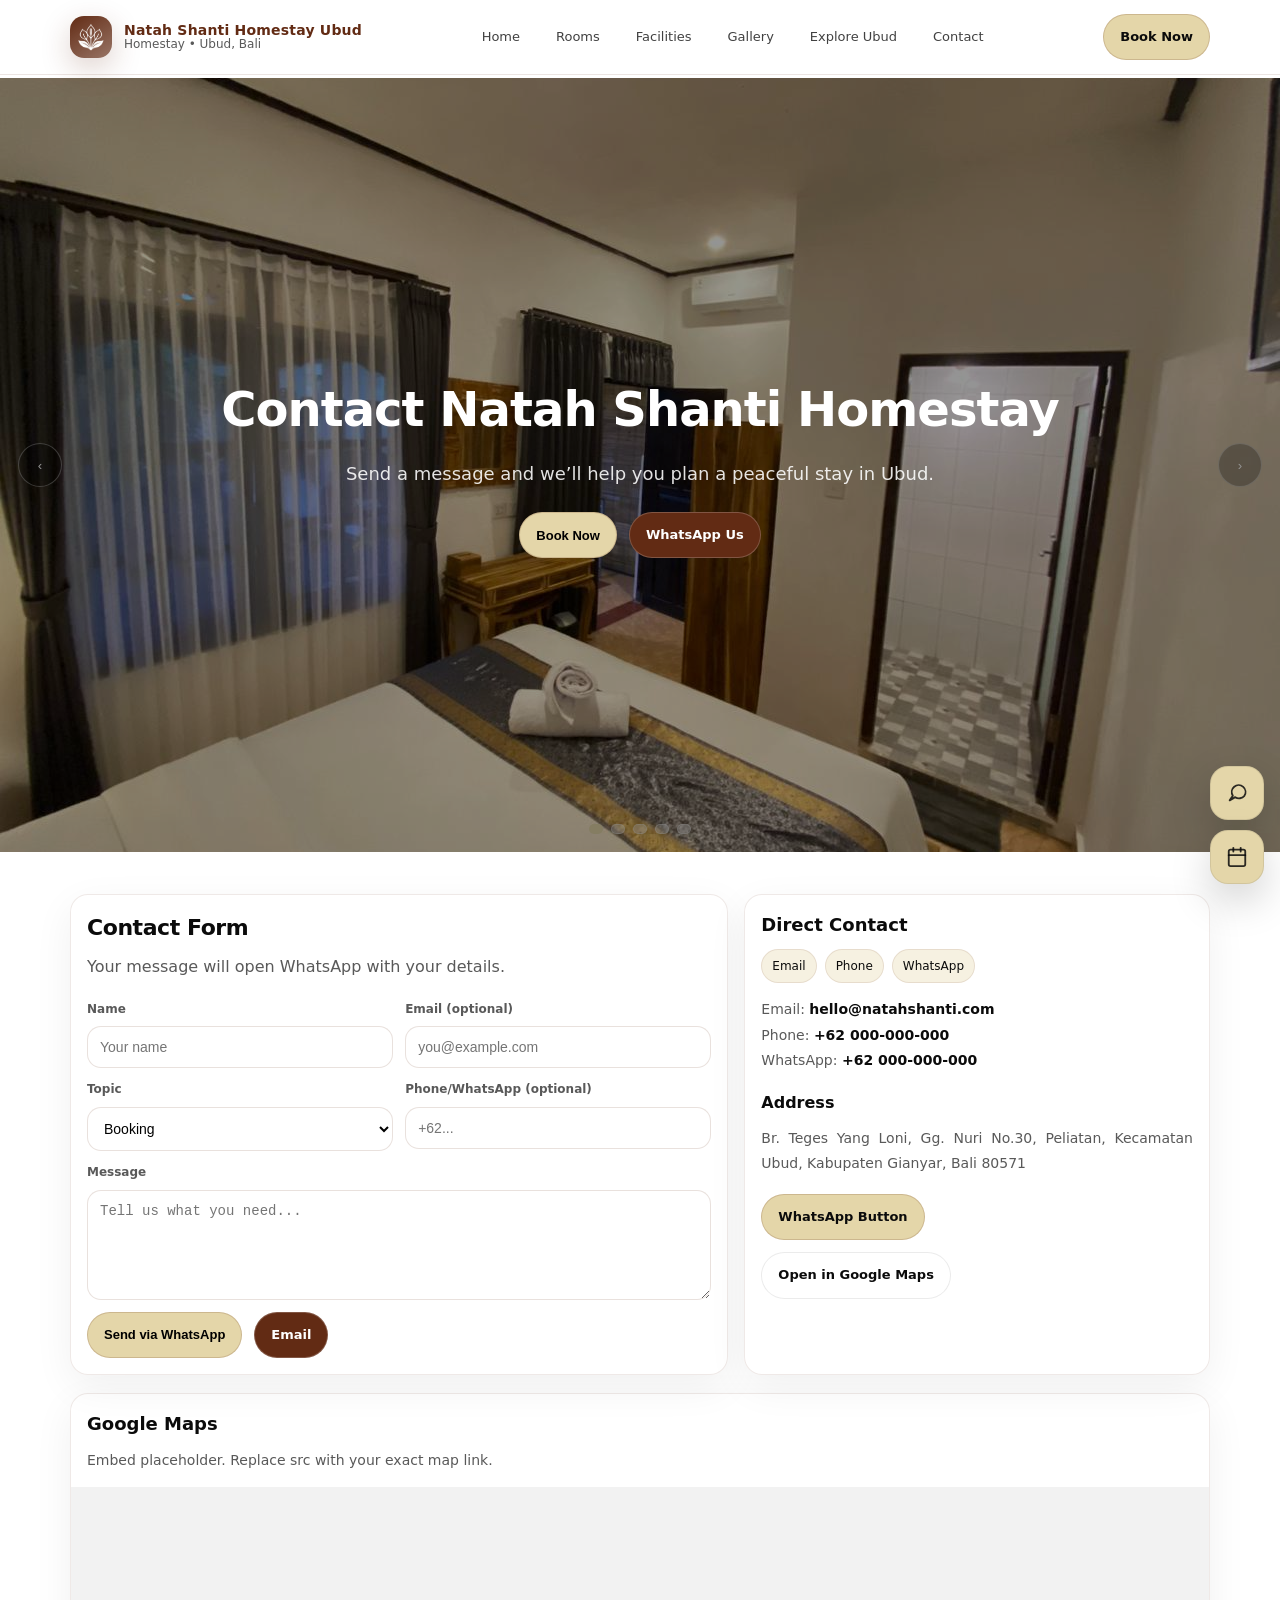
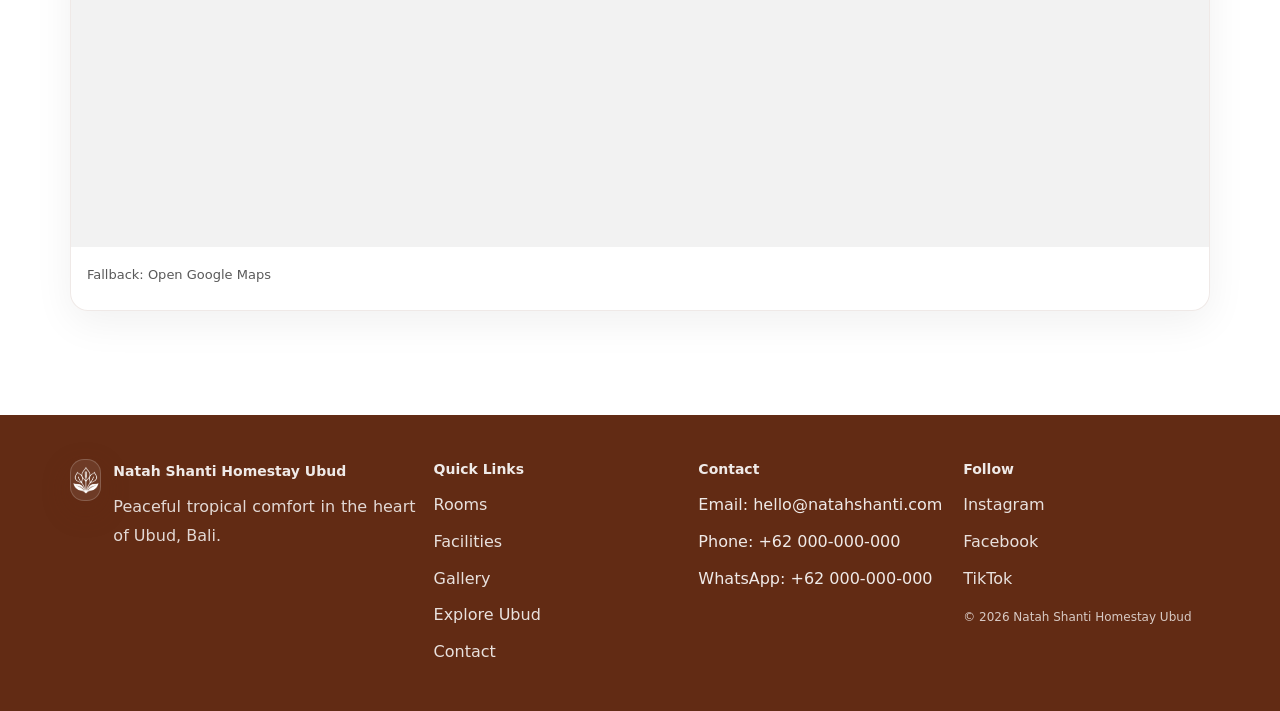
==== contact.html @ b5ecc5eb "Fresh deploy" ====
<!doctype html>
<html lang="en">
  <head>
    <meta charset="utf-8" />
    <meta name="viewport" content="width=device-width, initial-scale=1" />
    <title>Contact | Natah Shanti Homestay Ubud</title>
    <meta name="description" content="Contact Natah Shanti Homestay Ubud. Send us a message on WhatsApp, email, or call. Find us in Ubud, Bali." />
    <meta property="og:title" content="Contact | Natah Shanti Homestay Ubud" />
    <meta property="og:description" content="Contact Natah Shanti Homestay Ubud." />
    <link rel="stylesheet" href="css/styles.css" />
  </head>
  <body data-whatsapp-phone="">
    <script>
      document.documentElement.setAttribute("data-whatsapp-phone", "");
    </script>

    <header class="site-header">
      <div class="container">
        <div class="navbar">
          <a class="brand" href="index.html" aria-label="Natah Shanti Homestay Ubud">
            <span class="brand-mark" aria-hidden="true">
              <img src="assets/images/logo.png" alt="Logo" width="28" height="28" />
            </span>
            <span class="brand-title">
              <strong>Natah Shanti Homestay Ubud</strong>
              <span>Homestay • Ubud, Bali</span>
            </span>
          </a>

          <nav class="nav-links" aria-label="Primary navigation">
            <a href="index.html" data-nav-link>Home</a>
            <a href="rooms.html" data-nav-link>Rooms</a>
            <a href="facilities.html" data-nav-link>Facilities</a>
            <a href="gallery.html" data-nav-link>Gallery</a>
            <a href="explore-ubud.html" data-nav-link>Explore Ubud</a>
            <a href="contact.html" data-nav-link>Contact</a>
          </nav>

          <div class="nav-cta">
            <a class="btn btn-primary" href="#" data-nav-link data-book-now>Book Now</a>
            <button class="hamburger" data-hamburger aria-label="Open menu"><span></span><span></span><span></span></button>
          </div>
        </div>
      </div>

      <div class="mobile-drawer" data-drawer aria-hidden="true">
        <div class="container">
          <div class="drawer-inner">
            <a href="rooms.html" data-nav-link>Rooms</a>
            <a href="facilities.html" data-nav-link>Facilities</a>
            <a href="gallery.html" data-nav-link>Gallery</a>
            <a href="explore-ubud.html" data-nav-link>Explore Ubud</a>
            <a href="contact.html" data-nav-link>Contact</a>
          </div>
        </div>
      </div>
    </header>

    <main>
      <section class="hero" aria-label="Contact hero">
        <div class="hero-media hero-carousel" data-hero-carousel data-autoplay="4000">
          <div class="hero-slide is-active">
            <div class="hero-slide-bg"><img loading="lazy" alt="Ubud welcome" src="assets/images/contact/hero-1.jpg" onerror="this.style.display = 'none'" /></div>
          </div>
          <div class="hero-slide">
            <div class="hero-slide-bg"><img loading="lazy" alt="Tropical garden" src="assets/images/contact/hero-2.jpg" onerror="this.style.display = 'none'" /></div>
          </div>
          <div class="hero-slide">
            <div class="hero-slide-bg"><img loading="lazy" alt="Balinese decor" src="assets/images/contact/hero-3.jpg" onerror="this.style.display = 'none'" /></div>
          </div>
          <div class="hero-slide">
            <div class="hero-slide-bg"><img loading="lazy" alt="Ubud nature" src="assets/images/contact/hero-4.jpg" onerror="this.style.display = 'none'" /></div>
          </div>
          <div class="hero-slide">
            <div class="hero-slide-bg"><img loading="lazy" alt="Homestay exterior" src="assets/images/contact/hero-5.jpg" onerror="this.style.display = 'none'" /></div>
          </div>

          <div class="carousel-nav">
            <button class="carousel-arrow prev" type="button" aria-label="Previous slide" data-prev>‹</button>
            <button class="carousel-arrow next" type="button" aria-label="Next slide" data-next>›</button>
            <div class="carousel-dots" data-dots></div>
          </div>
        </div>

        <div class="hero-overlay"></div>
        <div class="container hero-content">
          <h1 style="text-align: center">Contact Natah Shanti Homestay</h1>
          <p style="text-align: center">Send a message and we’ll help you plan a peaceful stay in Ubud.</p>
          <div class="hero-actions">
            <button class="btn btn-primary" type="button" data-book-now>Book Now</button>
            <a class="btn btn-forest" href="#" data-whatsapp-btn data-wa-message="Hi! I want to book a stay at Natah Shanti Homestay Ubud.">WhatsApp Us</a>
          </div>
        </div>
      </section>

      <section class="section" style="padding-top: 42px">
        <div class="container">
          <div class="cards-grid" style="grid-template-columns: repeat(12, 1fr)">
            <div class="card" style="grid-column: span 7">
              <div class="card-body">
                <h2 style="margin: 0 0 8px; font-size: 22px; letter-spacing: -0.02em">Contact Form</h2>
                <p style="margin: 0 0 18px; color: var(--muted)">Your message will open WhatsApp with your details.</p>

                <form class="form" data-contact-form>
                  <div class="field"><label for="c-name">Name</label><input id="c-name" name="name" type="text" placeholder="Your name" required /></div>
                  <div class="field"><label for="c-email">Email (optional)</label><input id="c-email" name="email" type="email" placeholder="you@example.com" /></div>
                  <div class="field">
                    <label for="c-topic">Topic</label>
                    <select id="c-topic" name="topic" required>
                      <option value="Booking" selected>Booking</option>
                      <option value="Facilities">Facilities</option>
                      <option value="Airport Transfer">Airport Transfer</option>
                      <option value="Tour Arrangement">Tour Arrangement</option>
                    </select>
                  </div>
                  <div class="field"><label for="c-phone">Phone/WhatsApp (optional)</label><input id="c-phone" name="phone" type="tel" placeholder="+62..." /></div>
                  <div class="field" style="grid-column: 1/-1">
                    <label for="c-msg">Message</label>
                    <textarea id="c-msg" name="message" placeholder="Tell us what you need..." required></textarea>
                  </div>
                  <div class="form-actions">
                    <button class="btn btn-primary" type="submit">Send via WhatsApp</button>
                    <a class="btn btn-forest" href="mailto:hello@natahshanti.com">Email</a>
                  </div>
                </form>
              </div>
            </div>

            <div class="card" style="grid-column: span 5">
              <div class="card-body">
                <h2 style="margin: 0 0 10px; font-size: 18px">Direct Contact</h2>
                <div class="meta-row" style="margin-bottom: 14px">
                  <span class="pill">Email</span>
                  <span class="pill">Phone</span>
                  <span class="pill">WhatsApp</span>
                </div>
                <p style="margin: 0; color: var(--muted); font-size: 14px">
                  Email: <strong style="color: var(--text)">hello@natahshanti.com</strong><br />
                  Phone: <strong style="color: var(--text)">+62 000-000-000</strong><br />
                  WhatsApp: <strong style="color: var(--text)">+62 000-000-000</strong>
                </p>

                <div style="height: 18px"></div>
                <h3 style="margin: 0 0 10px; font-size: 16px">Address</h3>
                <p style="margin: 0; color: var(--muted); font-size: 14px">
                  Br. Teges Yang Loni, Gg. Nuri No.30, Peliatan, Kecamatan Ubud, Kabupaten Gianyar, Bali 80571
                  <br />
                </p>

                <div style="height: 18px"></div>
                <a class="btn btn-primary" href="#" data-whatsapp-btn data-wa-message="Hi! I want to contact Natah Shanti Homestay Ubud. Please help me.">WhatsApp Button</a>
                <div style="height: 12px"></div>
                <a class="btn" href="https://www.google.com/maps" target="_blank" rel="noopener">Open in Google Maps</a>
              </div>
            </div>
          </div>

          <div style="height: 18px"></div>

          <div class="card" style="overflow: hidden">
            <div class="card-body" style="padding: 16px 16px 0">
              <h2 style="margin: 0 0 10px; font-size: 18px">Google Maps</h2>
              <p style="margin: 0 0 14px; color: var(--muted); font-size: 14px">Embed placeholder. Replace src with your exact map link.</p>
            </div>
            <div style="width: 100%; height: 360px; background: #f2f2f2">
              <iframe
                src="https://www.google.com/maps/embed?pb=!1m18!1m12!1m3!1d3945.7822944850923!2d115.26841181083596!3d-8.520505986267747!2m3!1f0!2f0!3f0!3m2!1i1024!2i768!4f13.1!3m3!1m2!1s0x2dd23dfd43befe5d%3A0xb1c67976af18bc94!2sNatah%20Shanti%20Homestay!5e0!3m2!1sen!2sid!4v1781097021656!5m2!1sen!2sid"
                width="100%"
                height="100%"
                style="border: 0"
                allowfullscreen=""
                loading="lazy"
                referrerpolicy="no-referrer-when-downgrade"
              ></iframe>
            </div>
            <div class="card-body">
              <p style="margin: 0 0 8px; color: var(--muted); font-size: 13px">Fallback: <a href="https://www.google.com/maps" target="_blank" rel="noopener">Open Google Maps</a></p>
            </div>
          </div>
        </div>
      </section>
    </main>

    <div class="sticky-book" aria-label="Quick booking actions">
      <a class="fab" data-whatsapp-btn data-wa-message="Hi! I want to book a stay at Natah Shanti Homestay Ubud." aria-label="WhatsApp booking">
        <svg width="22" height="22" viewBox="0 0 24 24" fill="none" stroke="rgba(11,11,11,.85)" stroke-width="2" stroke-linecap="round" stroke-linejoin="round">
          <path d="M20.05 15.05a7.5 7.5 0 0 1-9.95 1.5L4 20l3.45-5.1a7.5 7.5 0 1 1 12.6.15Z"></path>
        </svg>
      </a>
      <div class="fab-label" style="display: none">Book Now</div>
      <button class="fab" type="button" aria-label="Book Now" onclick="document.querySelector('[data-book-now]')?.click()">
        <svg width="22" height="22" viewBox="0 0 24 24" fill="none" stroke="rgba(11,11,11,.85)" stroke-width="2" stroke-linecap="round" stroke-linejoin="round">
          <rect x="3" y="4" width="18" height="18" rx="2" ry="2"></rect>
          <line x1="16" y1="2" x2="16" y2="6"></line>
          <line x1="8" y1="2" x2="8" y2="6"></line>
          <line x1="3" y1="10" x2="21" y2="10"></line>
        </svg>
      </button>
    </div>

    <!-- Booking Modal -->
    <div class="modal" data-book-modal>
      <div class="modal-card" role="dialog" aria-modal="true" aria-label="Booking form">
        <div class="modal-head">
          <strong>Book Your Stay</strong>
          <button class="modal-close" type="button" data-book-close aria-label="Close booking form">✕</button>
        </div>
        <div class="modal-body">
          <p style="margin-top: 0; color: var(--muted); font-size: 14px">Reservation request form. Submitting will open WhatsApp with your details.</p>
          <div style="font-weight: 900; color: var(--brand-forest); margin-bottom: 10px">Room: <span data-book-room>—</span></div>
          <form class="form" data-book-form>
            <div class="field"><label for="name">Name</label><input id="name" name="name" type="text" placeholder="Your name" required /></div>
            <div class="field">
              <label for="guests">Guests</label
              ><select id="guests" name="guests" required>
                <option value="1">1 guest</option>
                <option value="2" selected>2 guests</option>
                <option value="3">3 guests</option>
                <option value="4">4 guests</option>
              </select>
            </div>
            <div class="field"><label for="checkin">Check-in</label><input id="checkin" name="checkin" type="date" required /></div>
            <div class="field"><label for="checkout">Check-out</label><input id="checkout" name="checkout" type="date" required /></div>
            <div class="field" style="grid-column: 1/-1"><label for="note">Note (optional)</label><textarea id="note" name="note" placeholder="Any preferences or questions?"></textarea></div>
            <div class="form-actions"><button class="btn btn-primary" type="submit">Send via WhatsApp</button><a class="btn btn-forest" href="contact.html">Contact details</a></div>
          </form>
        </div>
      </div>
    </div>

    <footer class="site-footer">
      <div class="container">
        <div class="footer-grid">
          <div>
            <div class="footer-brand">
              <span class="brand-mark" aria-hidden="true" style="background: rgba(255, 255, 255, 0.08); border: 1px solid rgba(255, 255, 255, 0.18)">
                <img src="assets/images/logo.png" alt="Logo" width="28" height="28" />
              </span>
              <div>
                <h3 style="margin-top: 2px">Natah Shanti Homestay Ubud</h3>
                <p>Peaceful tropical comfort in the heart of Ubud, Bali.</p>
              </div>
            </div>
          </div>
          <div>
            <h3>Quick Links</h3>
            <p style="margin: 0; display: flex; flex-direction: column; gap: 8px">
              <a href="rooms.html">Rooms</a><a href="facilities.html">Facilities</a><a href="gallery.html">Gallery</a><a href="explore-ubud.html">Explore Ubud</a><a href="contact.html">Contact</a>
            </p>
          </div>
          <div>
            <h3>Contact</h3>
            <p style="margin: 0; display: flex; flex-direction: column; gap: 8px"><span>Email: hello@natahshanti.com</span><span>Phone: +62 000-000-000</span><span>WhatsApp: +62 000-000-000</span></p>
          </div>
          <div>
            <h3>Follow</h3>
            <p style="margin: 0; display: flex; flex-direction: column; gap: 8px"><a href="#">Instagram</a><a href="#">Facebook</a><a href="#">TikTok</a></p>
            <p style="margin-top: 14px; color: rgba(255, 255, 255, 0.75); font-size: 12px">© <span id="year"></span> Natah Shanti Homestay Ubud</p>
          </div>
        </div>
      </div>
    </footer>

    <script>
      document.getElementById("year").textContent = new Date().getFullYear();
      // Contact form -> WhatsApp
      (function () {
        const form = document.querySelector("[data-contact-form]");
        if (!form) return;
        form.addEventListener("submit", (e) => {
          e.preventDefault();
          const fd = new FormData(form);
          const name = fd.get("name") || "";
          const email = fd.get("email") || "";
          const topic = fd.get("topic") || "";
          const phone = fd.get("phone") || "";
          const message = fd.get("message") || "";

          const phoneAttr = document.documentElement.getAttribute("data-whatsapp-phone") || "";
          if (!phoneAttr) {
            alert("Set your WhatsApp phone number in each page HTML: data-whatsapp-phone");
            return;
          }

          const text =
            `Hello Natah Shanti Homestay Ubud!%0A%0A` +
            `Name: ${encodeURIComponent(name)}%0A` +
            `Email: ${encodeURIComponent(email)}%0A` +
            `Topic: ${encodeURIComponent(topic)}%0A` +
            `Phone: ${encodeURIComponent(phone)}%0A%0A` +
            `Message: ${encodeURIComponent(message)}%0A`;
          const url = `https://wa.me/${phoneAttr}?text=${text}`;
          window.open(url, "_blank");
        });
      })();
    </script>

    <script src="js/main.js" defer></script>
  </body>
</html>
---- css/styles.css ----
/* Natah Shanti Homestay Ubud - Tropical Balinese Theme */

:root {
  --brand-forest: #622b14;
  --brand-sand: #e4d6a9;
  --bg: #ffffff;
  --text: #0b0b0b;
  --muted: rgba(11, 11, 11, 0.68);
  --card: rgba(255, 255, 255, 0.86);
  --shadow: 0 18px 60px rgba(0, 0, 0, 0.1);
  --radius: 18px;
  --radius-sm: 12px;
  --max: 1180px;
  --focus: 0 0 0 4px rgba(228, 214, 169, 0.45);
}

* {
  box-sizing: border-box;
}
html,
body {
  height: 100%;
}
body {
  margin: 0;
  font-family:
    ui-sans-serif,
    system-ui,
    -apple-system,
    Segoe UI,
    Roboto,
    Helvetica,
    Arial,
    "Apple Color Emoji",
    "Segoe UI Emoji";
  color: var(--text);
  background: var(--bg);
  line-height: 1.55;
}

a {
  color: inherit;
  text-decoration: none;
}
img {
  max-width: 100%;
  display: block;
}

.container {
  width: 100%;
  max-width: var(--max);
  margin: 0 auto;
  padding: 0 20px;
}

p {
  text-align: justify;
  line-height: 1.8;
}

/* Top nav */
.site-header {
  position: fixed;
  inset: 0 0 auto 0;
  z-index: 50;
  background: rgba(255, 255, 255, 0.75);
  backdrop-filter: blur(10px);
  border-bottom: 1px solid rgba(98, 43, 20, 0.12);
}
.navbar {
  display: flex;
  align-items: center;
  justify-content: space-between;
  gap: 16px;
  padding: 14px 0;
}
.brand {
  display: flex;
  align-items: center;
  gap: 12px;
}
.brand-mark {
  width: 42px;
  height: 42px;
  border-radius: 14px;
  background: linear-gradient(145deg, rgba(98, 43, 20, 1), rgba(98, 43, 20, 0.65));
  display: grid;
  place-items: center;
  box-shadow: 0 10px 30px rgba(98, 43, 20, 0.22);
}
.brand-mark svg {
  fill: #fff;
}
.brand-title {
  display: flex;
  flex-direction: column;
  line-height: 1.1;
}
.brand-title strong {
  color: var(--brand-forest);
  font-size: 14px;
  letter-spacing: 0.2px;
}
.brand-title span {
  font-size: 12px;
  color: var(--muted);
}

.nav-links {
  display: flex;
  gap: 16px;
  align-items: center;
}
.nav-links a {
  font-size: 13px;
  color: rgba(11, 11, 11, 0.78);
  padding: 10px 10px;
  border-radius: 999px;
  transition:
    background 0.2s ease,
    color 0.2s ease;
}
.nav-links a:hover {
  background: rgba(228, 214, 169, 0.35);
  color: var(--brand-forest);
}

.nav-cta {
  display: flex;
  align-items: center;
  gap: 10px;
}
.btn {
  display: inline-flex;
  align-items: center;
  justify-content: center;
  gap: 10px;
  padding: 12px 16px;
  border-radius: 999px;
  font-weight: 700;
  font-size: 13px;
  border: 1px solid rgba(0, 0, 0, 0.08);
  background: rgba(255, 255, 255, 0.8);
  transition:
    transform 0.12s ease,
    box-shadow 0.2s ease,
    background 0.2s ease;
}
.btn:focus {
  outline: none;
  box-shadow: var(--focus);
}
.btn:hover {
  transform: translateY(-1px);
  box-shadow: 0 16px 40px rgba(0, 0, 0, 0.1);
}
.btn-primary {
  background: var(--brand-sand);
  border-color: rgba(98, 43, 20, 0.18);
}
.btn-primary:hover {
  background: #e8ddb8;
}
.btn-forest {
  background: var(--brand-forest);
  color: #fff;
  border-color: rgba(255, 255, 255, 0.2);
}
.btn-forest:hover {
  background: #4f2310;
}

.hamburger {
  display: none;
  background: transparent;
  border: none;
  padding: 10px;
}
.hamburger span {
  display: block;
  width: 22px;
  height: 2px;
  background: rgba(11, 11, 11, 0.75);
  margin: 5px 0;
  border-radius: 999px;
}

/* Mobile menu */
.mobile-drawer {
  display: none;
  padding: 0 20px 16px;
}
.mobile-drawer .drawer-inner {
  border: 1px solid rgba(98, 43, 20, 0.12);
  background: rgba(255, 255, 255, 0.9);
  border-radius: var(--radius);
  padding: 12px;
}
.mobile-drawer a {
  display: block;
  padding: 12px 10px;
  border-radius: 12px;
  color: rgba(11, 11, 11, 0.78);
}
.mobile-drawer a:hover {
  background: rgba(228, 214, 169, 0.35);
}

/* Layout spacing */
main {
  padding-top: 78px;
}

/* Hero */
.hero {
  min-height: 86vh;
  position: relative;
  display: grid;
  align-items: center;
  overflow: hidden;
}

.hero-video {
  position: absolute;
  top: 50%;
  left: 50%;
  width: 177.78vh;
  height: 56.25vw;
  min-width: 100%;
  min-height: 100%;
  transform: translate(-50%, -50%);
  border: 0;
  pointer-events: none;
}
.hero-media {
  position: absolute;
  inset: 0;
  z-index: 0;
  background: #111;
}
.hero-media img,
.hero-media .hero-slide-bg {
  width: 100%;
  height: 100%;
  object-fit: cover;
}
.hero-overlay {
  position: absolute;
  inset: 0;
  background: rgba(0, 0, 0, 0.42);
  z-index: 1;
}
.hero-content {
  position: relative;
  z-index: 2;
  text-align: center;
  padding: 40px 0;
}
.hero-content h1 {
  color: #fff;
  font-size: clamp(26px, 4.1vw, 48px);
  margin: 0 0 12px;
  letter-spacing: -0.02em;
}
.hero-content p {
  color: rgba(255, 255, 255, 0.88);
  font-size: clamp(14px, 1.7vw, 18px);
  max-width: 820px;
  margin: 0 auto 22px;
}
.hero-actions {
  display: flex;
  justify-content: center;
  gap: 12px;
  flex-wrap: wrap;
}

/* Carousel UI */
.hero-carousel {
  width: 100%;
  height: 100%;
  position: absolute;
  inset: 0;
  z-index: 0;
}
.hero-slide {
  position: absolute;
  inset: 0;
  opacity: 0;
  transition: opacity 900ms ease;
}
.hero-slide.is-active {
  opacity: 1;
}
.hero-slide-bg {
  position: absolute;
  inset: 0;
}

.carousel-nav {
  position: absolute;
  inset: 0;
  z-index: 3;
  pointer-events: none;
}
.carousel-arrow {
  pointer-events: auto;
  position: absolute;
  top: 50%;
  transform: translateY(-50%);
  width: 44px;
  height: 44px;
  border-radius: 999px;
  border: 1px solid rgba(255, 255, 255, 0.35);
  background: rgba(0, 0, 0, 0.25);
  color: #fff;
  display: grid;
  place-items: center;
  cursor: pointer;
}
.carousel-arrow:hover {
  background: rgba(0, 0, 0, 0.4);
}
.carousel-arrow:focus {
  outline: none;
  box-shadow: 0 0 0 4px rgba(255, 255, 255, 0.22);
}
.carousel-arrow.prev {
  left: 18px;
}
.carousel-arrow.next {
  right: 18px;
}

.carousel-dots {
  position: absolute;
  bottom: 18px;
  left: 0;
  right: 0;
  z-index: 3;
  display: flex;
  justify-content: center;
  gap: 8px;
}
.dot {
  width: 10px;
  height: 10px;
  border-radius: 999px;
  background: rgba(255, 255, 255, 0.38);
  border: 1px solid rgba(255, 255, 255, 0.25);
  cursor: pointer;
}
.dot.is-active {
  background: var(--brand-sand);
  border-color: rgba(228, 214, 169, 0.9);
}

/* Content sections */
.section {
  padding: 64px 0;
}
.section-title {
  display: flex;
  align-items: flex-end;
  justify-content: space-between;
  gap: 14px;
  margin-bottom: 18px;
}
.section-title h2 {
  margin: 0;
  font-size: 26px;
  letter-spacing: -0.02em;
}
.section-title p {
  margin: 0;
  color: var(--muted);
  max-width: 520px;
}

.cards-grid {
  display: grid;
  grid-template-columns: repeat(12, 1fr);
  gap: 16px;
}
.card {
  grid-column: span 4;
  background: var(--card);
  border: 1px solid rgba(98, 43, 20, 0.1);
  border-radius: var(--radius);
  overflow: hidden;
  box-shadow: 0 12px 40px rgba(0, 0, 0, 0.06);
}
.card-media {
  height: 210px;
  background: #f2f2f2;
}
.card-media img {
  width: 100%;
  height: 100%;
  object-fit: cover;
}
.card-body {
  padding: 16px;
}
.card-body h3 {
  margin: 0 0 8px;
  font-size: 16px;
}
.meta-row {
  display: flex;
  flex-wrap: wrap;
  gap: 8px;
  margin-bottom: 12px;
}
.pill {
  font-size: 12px;
  padding: 7px 10px;
  border-radius: 999px;
  background: rgba(228, 214, 169, 0.35);
  border: 1px solid rgba(98, 43, 20, 0.1);
}
.card-actions {
  display: flex;
  gap: 10px;
  flex-wrap: wrap;
}

/* Facilities icons */
.icon-card {
  grid-column: span 3;
  padding: 18px;
  background: rgba(255, 255, 255, 0.88);
  border: 1px solid rgba(98, 43, 20, 0.1);
  border-radius: var(--radius);
  box-shadow: 0 12px 40px rgba(0, 0, 0, 0.06);
}
.icon-top {
  display: flex;
  align-items: center;
  gap: 12px;
  margin-bottom: 10px;
}
.icon-badge {
  width: 44px;
  height: 44px;
  border-radius: 14px;
  display: grid;
  place-items: center;
  background: rgba(228, 214, 169, 0.55);
  border: 1px solid rgba(98, 43, 20, 0.12);
}
.icon-card h3 {
  margin: 0;
  font-size: 14px;
}
.icon-card p {
  margin: 0;
  color: var(--muted);
  font-size: 13px;
}

/* Testimonials */
.slider {
  position: relative;
  overflow: hidden;
  border-radius: var(--radius);
  border: 1px solid rgba(98, 43, 20, 0.1);
  background: rgba(255, 255, 255, 0.78);
  box-shadow: 0 12px 40px rgba(0, 0, 0, 0.06);
}
.slider-track {
  display: flex;
  transition: transform 450ms ease;
}
.review {
  min-width: 100%;
  padding: 22px;
}
.review p {
  margin: 0 0 14px;
  font-size: 15px;
  color: rgba(11, 11, 11, 0.86);
}
.stars {
  color: #c09a2b;
  letter-spacing: 1px;
  margin-bottom: 10px;
}
.review .who {
  display: flex;
  align-items: center;
  gap: 12px;
}
.avatar {
  width: 44px;
  height: 44px;
  border-radius: 50%;
  background: rgba(98, 43, 20, 0.12);
  border: 1px solid rgba(98, 43, 20, 0.18);
  display: grid;
  place-items: center;
  font-weight: 800;
}
.review .who strong {
  font-size: 14px;
}
.review .who span {
  color: var(--muted);
  font-size: 12px;
  display: block;
  margin-top: 2px;
}

/* FAQ */
.faq {
  display: grid;
  grid-template-columns: 1fr 1fr;
  gap: 14px;
}
.faq-item {
  border: 1px solid rgba(98, 43, 20, 0.1);
  background: rgba(255, 255, 255, 0.85);
  border-radius: var(--radius);
  overflow: hidden;
}
.faq-q {
  width: 100%;
  text-align: left;
  background: transparent;
  border: none;
  padding: 16px;
  cursor: pointer;
  font-weight: 800;
}
.faq-a {
  padding: 0 16px 16px;
  color: var(--muted);
  display: none;
}
.faq-item.is-open .faq-a {
  display: block;
}

/* Masonry */
.masonry {
  columns: 3;
  column-gap: 14px;
}
.masonry-item {
  break-inside: avoid;
  margin-bottom: 14px;
  border-radius: var(--radius-sm);
  overflow: hidden;
  border: 1px solid rgba(98, 43, 20, 0.1);
  background: #f8f8f8;
}
.masonry-item img {
  width: 100%;
  height: auto;
}

/* Lightbox */
.lightbox {
  position: fixed;
  inset: 0;
  display: none;
  background: rgba(0, 0, 0, 0.75);
  z-index: 100;
}
.lightbox.is-open {
  display: grid;
  place-items: center;
  padding: 20px;
}
.lightbox-inner {
  max-width: 1100px;
  width: 100%;
}
.lightbox img {
  width: 100%;
  height: auto;
  border-radius: var(--radius);
}

/* Footer */
.site-footer {
  background: var(--brand-forest);
  color: rgba(255, 255, 255, 0.9);
  padding: 44px 0;
  margin-top: 40px;
}
.footer-grid {
  display: grid;
  grid-template-columns: 1.4fr 1fr 1fr 1fr;
  gap: 18px;
}
.footer-grid h3 {
  margin: 0 0 10px;
  font-size: 14px;
}
.footer-grid a {
  color: rgba(255, 255, 255, 0.86);
}
.footer-grid a:hover {
  color: #fff;
}
.footer-brand {
  display: flex;
  gap: 12px;
  align-items: flex-start;
}
.footer-brand p {
  margin: 0;
  color: rgba(255, 255, 255, 0.82);
}

/* Forms */
.form {
  display: grid;
  grid-template-columns: 1fr 1fr;
  gap: 12px;
}
.field {
  display: flex;
  flex-direction: column;
  gap: 8px;
}
.field label {
  font-size: 12px;
  color: var(--muted);
  font-weight: 800;
}
.field input,
.field select,
.field textarea {
  padding: 12px 12px;
  border-radius: 14px;
  border: 1px solid rgba(98, 43, 20, 0.14);
  background: rgba(255, 255, 255, 0.92);
  font-size: 14px;
}
.field textarea {
  min-height: 110px;
  resize: vertical;
  grid-column: 1 / -1;
}
.form-actions {
  grid-column: 1 / -1;
  display: flex;
  gap: 12px;
  flex-wrap: wrap;
}

/* Sticky book */
.sticky-book {
  position: fixed;
  right: 16px;
  bottom: 16px;
  z-index: 120;
  display: flex;
  flex-direction: column;
  gap: 10px;
}

.fab {
  width: 54px;
  height: 54px;
  border-radius: 18px;
  border: 1px solid rgba(0, 0, 0, 0.08);
  background: var(--brand-sand);
  box-shadow: 0 16px 40px rgba(0, 0, 0, 0.18);
  display: grid;
  place-items: center;
  cursor: pointer;
}
.fab:focus {
  outline: none;
  box-shadow: var(--focus);
}

.sticky-book .fab-label {
  background: rgba(255, 255, 255, 0.92);
  border: 1px solid rgba(98, 43, 20, 0.12);
  border-radius: 14px;
  padding: 10px 12px;
  font-size: 12px;
  font-weight: 900;
  box-shadow: 0 16px 40px rgba(0, 0, 0, 0.1);
}

/* Modal */
.modal {
  position: fixed;
  inset: 0;
  display: none;
  background: rgba(0, 0, 0, 0.55);
  z-index: 200;
}
.modal.is-open {
  display: grid;
  place-items: center;
  padding: 22px;
}
.modal-card {
  width: min(760px, 100%);
  background: rgba(255, 255, 255, 0.95);
  border-radius: var(--radius);
  border: 1px solid rgba(98, 43, 20, 0.14);
  box-shadow: var(--shadow);
  overflow: hidden;
}
.modal-head {
  display: flex;
  align-items: center;
  justify-content: space-between;
  padding: 16px 16px;
  background: rgba(98, 43, 20, 0.06);
}
.modal-head strong {
  color: var(--brand-forest);
}
.modal-close {
  width: 40px;
  height: 40px;
  border-radius: 14px;
  border: 1px solid rgba(98, 43, 20, 0.12);
  background: rgba(255, 255, 255, 0.9);
  cursor: pointer;
}
.modal-body {
  padding: 16px;
}

/* Reduced motion */
@media (prefers-reduced-motion: reduce) {
  * {
    scroll-behavior: auto !important;
    transition: none !important;
    animation: none !important;
  }
}

/* Responsive */
@media (max-width: 980px) {
  .card {
    grid-column: span 6;
  }
  .icon-card {
    grid-column: span 6;
  }
  .footer-grid {
    grid-template-columns: 1fr 1fr;
  }
  .faq {
    grid-template-columns: 1fr;
  }
  .masonry {
    columns: 2;
  }
}
@media (max-width: 640px) {
  main {
    padding-top: 72px;
  }
  .nav-links {
    display: none;
  }
  .hamburger {
    display: block;
  }
  .mobile-drawer {
    display: block;
  }
  .mobile-drawer[aria-hidden="true"] {
    display: none;
  }
  .card {
    grid-column: span 12;
  }
  .icon-card {
    grid-column: span 12;
  }
  .masonry {
    columns: 1;
  }
  .form {
    grid-template-columns: 1fr;
  }
}
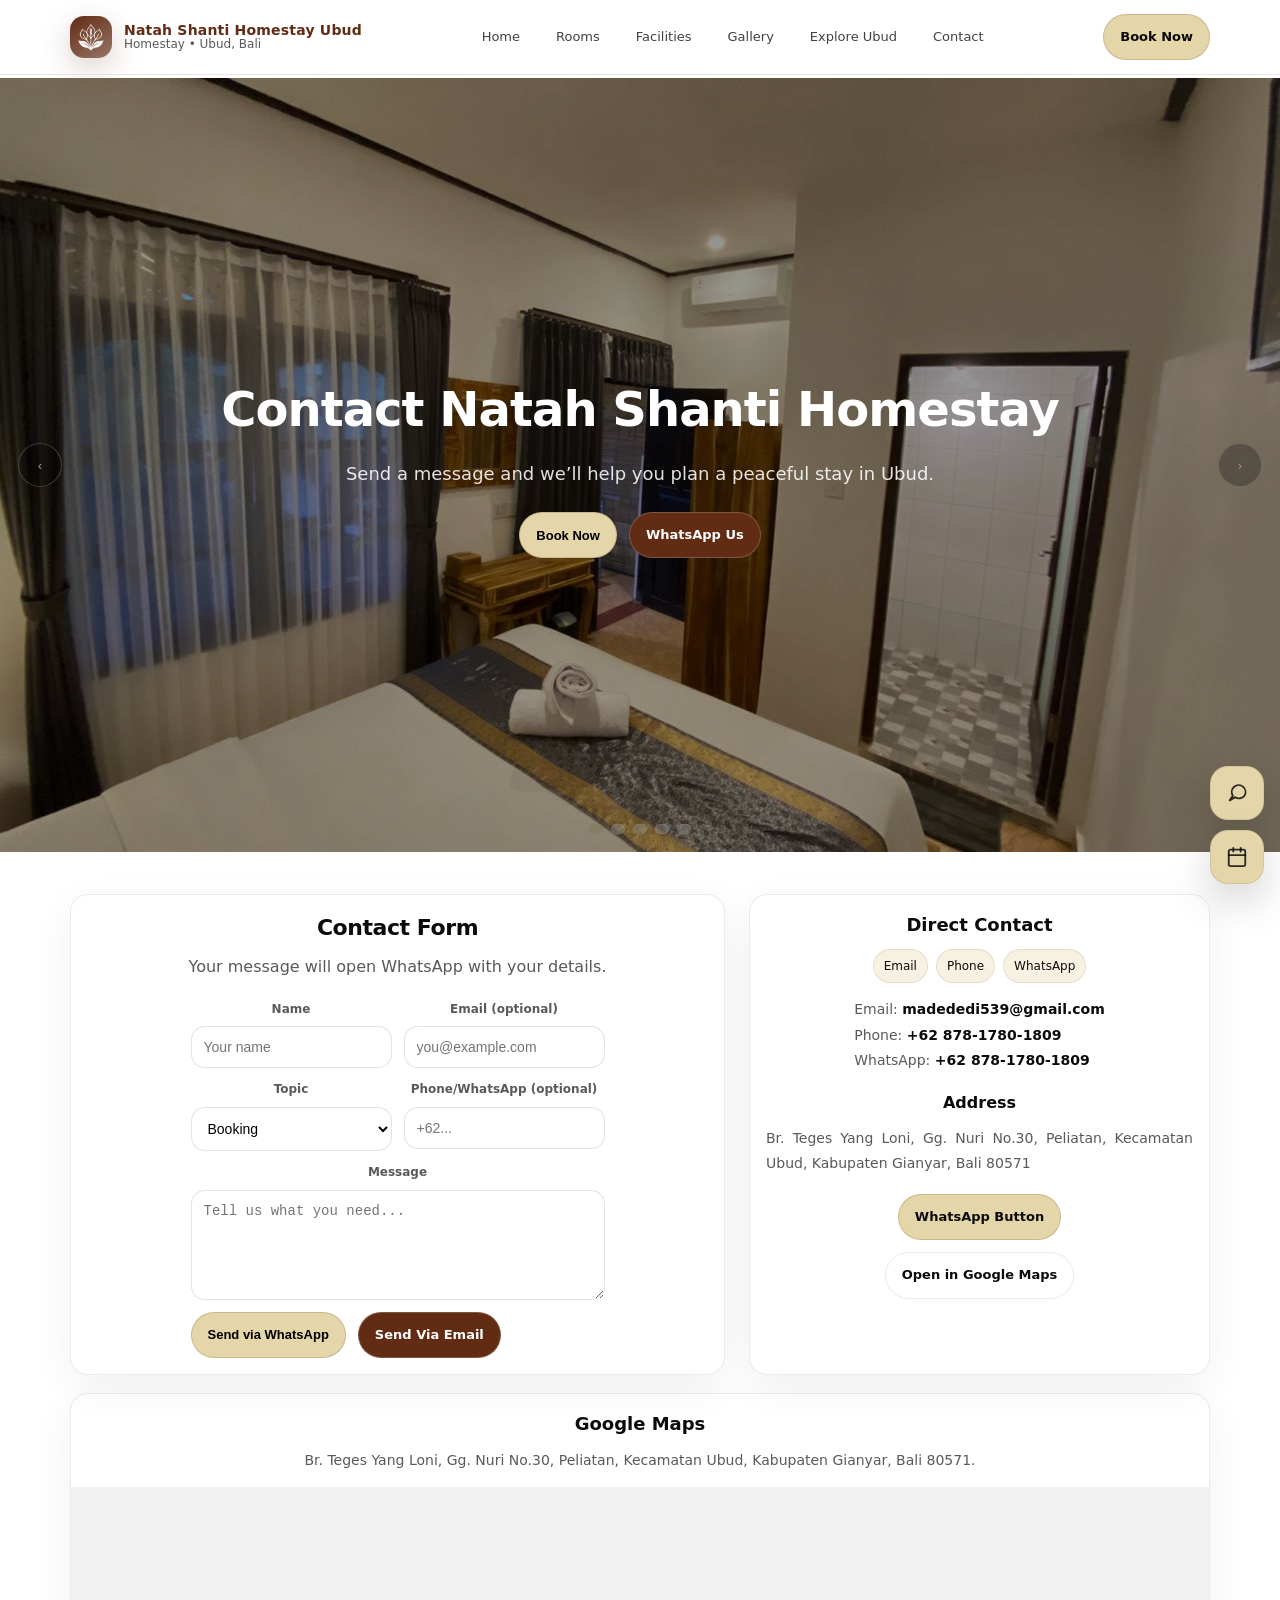
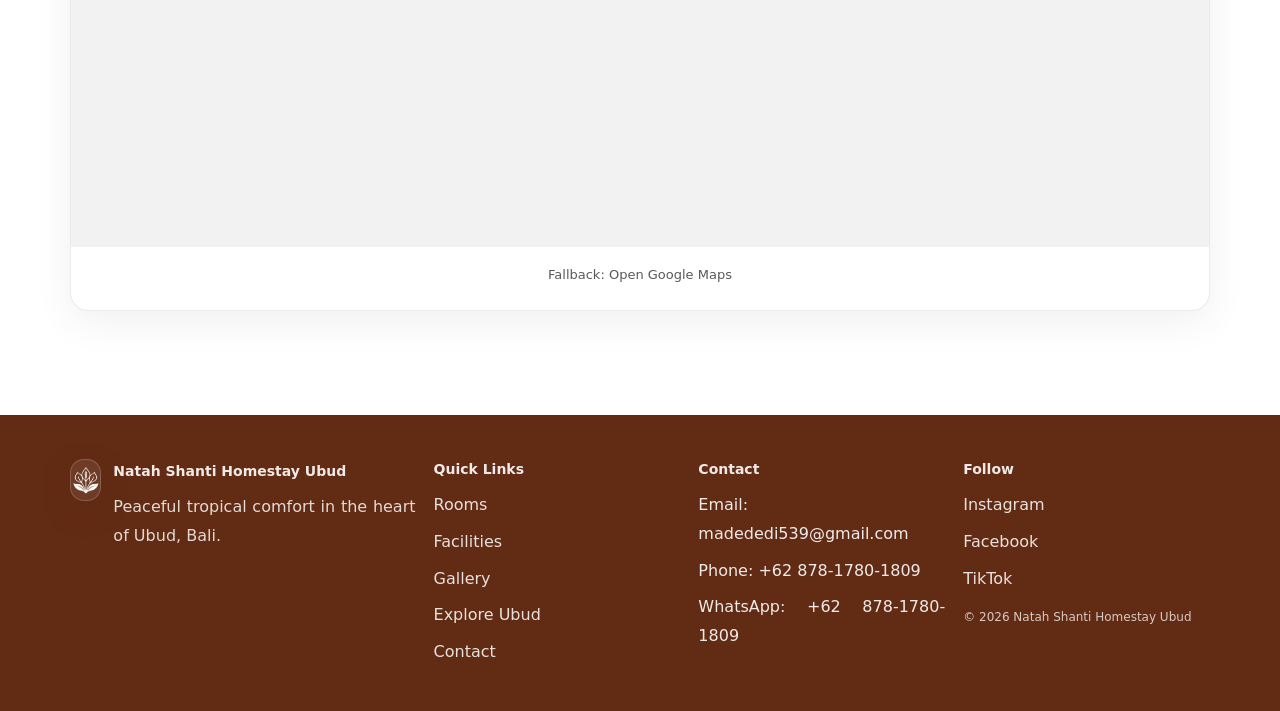
==== commit ecb73325: "Update website content and styling" ====
--- a/contact.html
+++ b/contact.html
@@ -9,9 +9,9 @@
     <meta property="og:description" content="Contact Natah Shanti Homestay Ubud." />
     <link rel="stylesheet" href="css/styles.css" />
   </head>
-  <body data-whatsapp-phone="">
+  <body data-whatsapp-phone="6287817801809">
     <script>
-      document.documentElement.setAttribute("data-whatsapp-phone", "");
+      document.documentElement.setAttribute("data-whatsapp-phone", "6287817801809");
     </script>
 
     <header class="site-header">
@@ -120,7 +120,7 @@
                   </div>
                   <div class="form-actions">
                     <button class="btn btn-primary" type="submit">Send via WhatsApp</button>
-                    <a class="btn btn-forest" href="mailto:hello@natahshanti.com">Email</a>
+                    <a class="btn btn-forest" href="mailto:madededi539@gmail.com">Send Via Email</a>
                   </div>
                 </form>
               </div>
@@ -135,9 +135,9 @@
                   <span class="pill">WhatsApp</span>
                 </div>
                 <p style="margin: 0; color: var(--muted); font-size: 14px">
-                  Email: <strong style="color: var(--text)">hello@natahshanti.com</strong><br />
-                  Phone: <strong style="color: var(--text)">+62 000-000-000</strong><br />
-                  WhatsApp: <strong style="color: var(--text)">+62 000-000-000</strong>
+                  Email: <strong style="color: var(--text)">madededi539@gmail.com</strong><br />
+                  Phone: <strong style="color: var(--text)">+62 878-1780-1809</strong><br />
+                  WhatsApp: <strong style="color: var(--text)">+62 878-1780-1809</strong>
                 </p>
 
                 <div style="height: 18px"></div>
@@ -160,7 +160,7 @@
           <div class="card" style="overflow: hidden">
             <div class="card-body" style="padding: 16px 16px 0">
               <h2 style="margin: 0 0 10px; font-size: 18px">Google Maps</h2>
-              <p style="margin: 0 0 14px; color: var(--muted); font-size: 14px">Embed placeholder. Replace src with your exact map link.</p>
+              <p style="margin: 0 0 14px; color: var(--muted); font-size: 14px">Br. Teges Yang Loni, Gg. Nuri No.30, Peliatan, Kecamatan Ubud, Kabupaten Gianyar, Bali 80571.</p>
             </div>
             <div style="width: 100%; height: 360px; background: #f2f2f2">
               <iframe
@@ -182,7 +182,7 @@
     </main>
 
     <div class="sticky-book" aria-label="Quick booking actions">
-      <a class="fab" data-whatsapp-btn data-wa-message="Hi! I want to book a stay at Natah Shanti Homestay Ubud." aria-label="WhatsApp booking">
+      <a class="fab" data-whatsapp-btn data-wa-message="Hi! I want to book a stay at Natah Shanti Homestay Ubud." aria-label="WhatsApp booking" href="https://wa.me/6287817801809">
         <svg width="22" height="22" viewBox="0 0 24 24" fill="none" stroke="rgba(11,11,11,.85)" stroke-width="2" stroke-linecap="round" stroke-linejoin="round">
           <path d="M20.05 15.05a7.5 7.5 0 0 1-9.95 1.5L4 20l3.45-5.1a7.5 7.5 0 1 1 12.6.15Z"></path>
         </svg>
@@ -210,6 +210,8 @@
           <div style="font-weight: 900; color: var(--brand-forest); margin-bottom: 10px">Room: <span data-book-room>—</span></div>
           <form class="form" data-book-form>
             <div class="field"><label for="name">Name</label><input id="name" name="name" type="text" placeholder="Your name" required /></div>
+            <div class="field"><label for="email">Email</label><input id="email" name="email" type="email" placeholder="you@example.com" /></div>
+
             <div class="field">
               <label for="guests">Guests</label
               ><select id="guests" name="guests" required>
@@ -222,7 +224,7 @@
             <div class="field"><label for="checkin">Check-in</label><input id="checkin" name="checkin" type="date" required /></div>
             <div class="field"><label for="checkout">Check-out</label><input id="checkout" name="checkout" type="date" required /></div>
             <div class="field" style="grid-column: 1/-1"><label for="note">Note (optional)</label><textarea id="note" name="note" placeholder="Any preferences or questions?"></textarea></div>
-            <div class="form-actions"><button class="btn btn-primary" type="submit">Send via WhatsApp</button><a class="btn btn-forest" href="contact.html">Contact details</a></div>
+            <div class="form-actions"><button class="btn btn-primary" type="submit">Send via WhatsApp</button><a class="btn btn-forest" href="mailto:madededi539@gmail.com">Send Via Email</a></div>
           </form>
         </div>
       </div>
@@ -250,8 +252,9 @@
           </div>
           <div>
             <h3>Contact</h3>
-            <p style="margin: 0; display: flex; flex-direction: column; gap: 8px"><span>Email: hello@natahshanti.com</span><span>Phone: +62 000-000-000</span><span>WhatsApp: +62 000-000-000</span></p>
-          </div>
+            <p style="margin: 0; display: flex; flex-direction: column; gap: 8px"><span>Email: madededi539@gmail.com</span><span>Phone: +62 878-1780-1809</span><span>WhatsApp: +62 878-1780-1809</span></p>
+          </div>
+
           <div>
             <h3>Follow</h3>
             <p style="margin: 0; display: flex; flex-direction: column; gap: 8px"><a href="#">Instagram</a><a href="#">Facebook</a><a href="#">TikTok</a></p>
--- a/css/styles.css
+++ b/css/styles.css
@@ -382,7 +382,21 @@
   display: grid;
   grid-template-columns: repeat(12, 1fr);
   gap: 16px;
-}
+
+  grid-template-columns: repeat(auto-fit, minmax(320px, 380px));
+  justify-content: center;
+  gap: 24px;
+}
+
+/* Rooms preview: ensure featured room card block is centered */
+#rooms-preview .cards-grid {
+  justify-content: center;
+}
+
+#rooms-preview .card {
+  justify-self: center;
+}
+
 .card {
   grid-column: span 4;
   background: var(--card);
@@ -390,9 +404,11 @@
   border-radius: var(--radius);
   overflow: hidden;
   box-shadow: 0 12px 40px rgba(0, 0, 0, 0.06);
+  text-align: center;
+  align-items: center;
 }
 .card-media {
-  height: 210px;
+  height: 300px;
   background: #f2f2f2;
 }
 .card-media img {
@@ -402,6 +418,9 @@
 }
 .card-body {
   padding: 16px;
+  display: flex;
+  flex-direction: column;
+  align-items: center;
 }
 .card-body h3 {
   margin: 0 0 8px;
@@ -615,6 +634,77 @@
   color: rgba(255, 255, 255, 0.82);
 }
 
+/* Footer Responsive Tablet */
+@media (max-width: 992px) {
+  .footer-grid {
+    grid-template-columns: repeat(2, 1fr);
+    gap: 30px;
+  }
+}
+
+/* Footer Responsive Mobile */
+@media (max-width: 768px) {
+  .site-footer {
+    padding: 40px 0 25px;
+    text-align: center;
+  }
+
+  /* Force footer to become single-column on mobile */
+  .footer-grid {
+    grid-template-columns: 1fr !important;
+    justify-items: center;
+    gap: 24px;
+    text-align: center;
+  }
+
+  .footer-grid > div {
+    width: 100%;
+    display: flex;
+    flex-direction: column;
+    align-items: center;
+    text-align: center;
+  }
+
+  .footer-brand {
+    flex-direction: column;
+    align-items: center;
+    text-align: center;
+  }
+
+  .brand-mark {
+    margin-bottom: 10px;
+  }
+
+  .site-footer h3 {
+    margin-bottom: 12px;
+    text-align: center;
+  }
+
+  /* Keep footer text blocks from looking cramped on mobile */
+  .site-footer p {
+    margin-left: auto;
+    margin-right: auto;
+    max-width: 360px;
+    text-align: center;
+  }
+
+  /* Ensure footer links stack nicely and centered */
+  .site-footer .footer-grid > div p {
+    display: flex !important;
+    flex-direction: column;
+    align-items: center;
+    gap: 8px;
+  }
+}
+
+.footer-bottom {
+  margin-top: 40px;
+  padding-top: 20px;
+  border-top: 1px solid rgba(255, 255, 255, 0.1);
+  text-align: center;
+  font-size: 14px;
+  color: rgba(255, 255, 255, 0.7);
+}
 /* Forms */
 .form {
   display: grid;
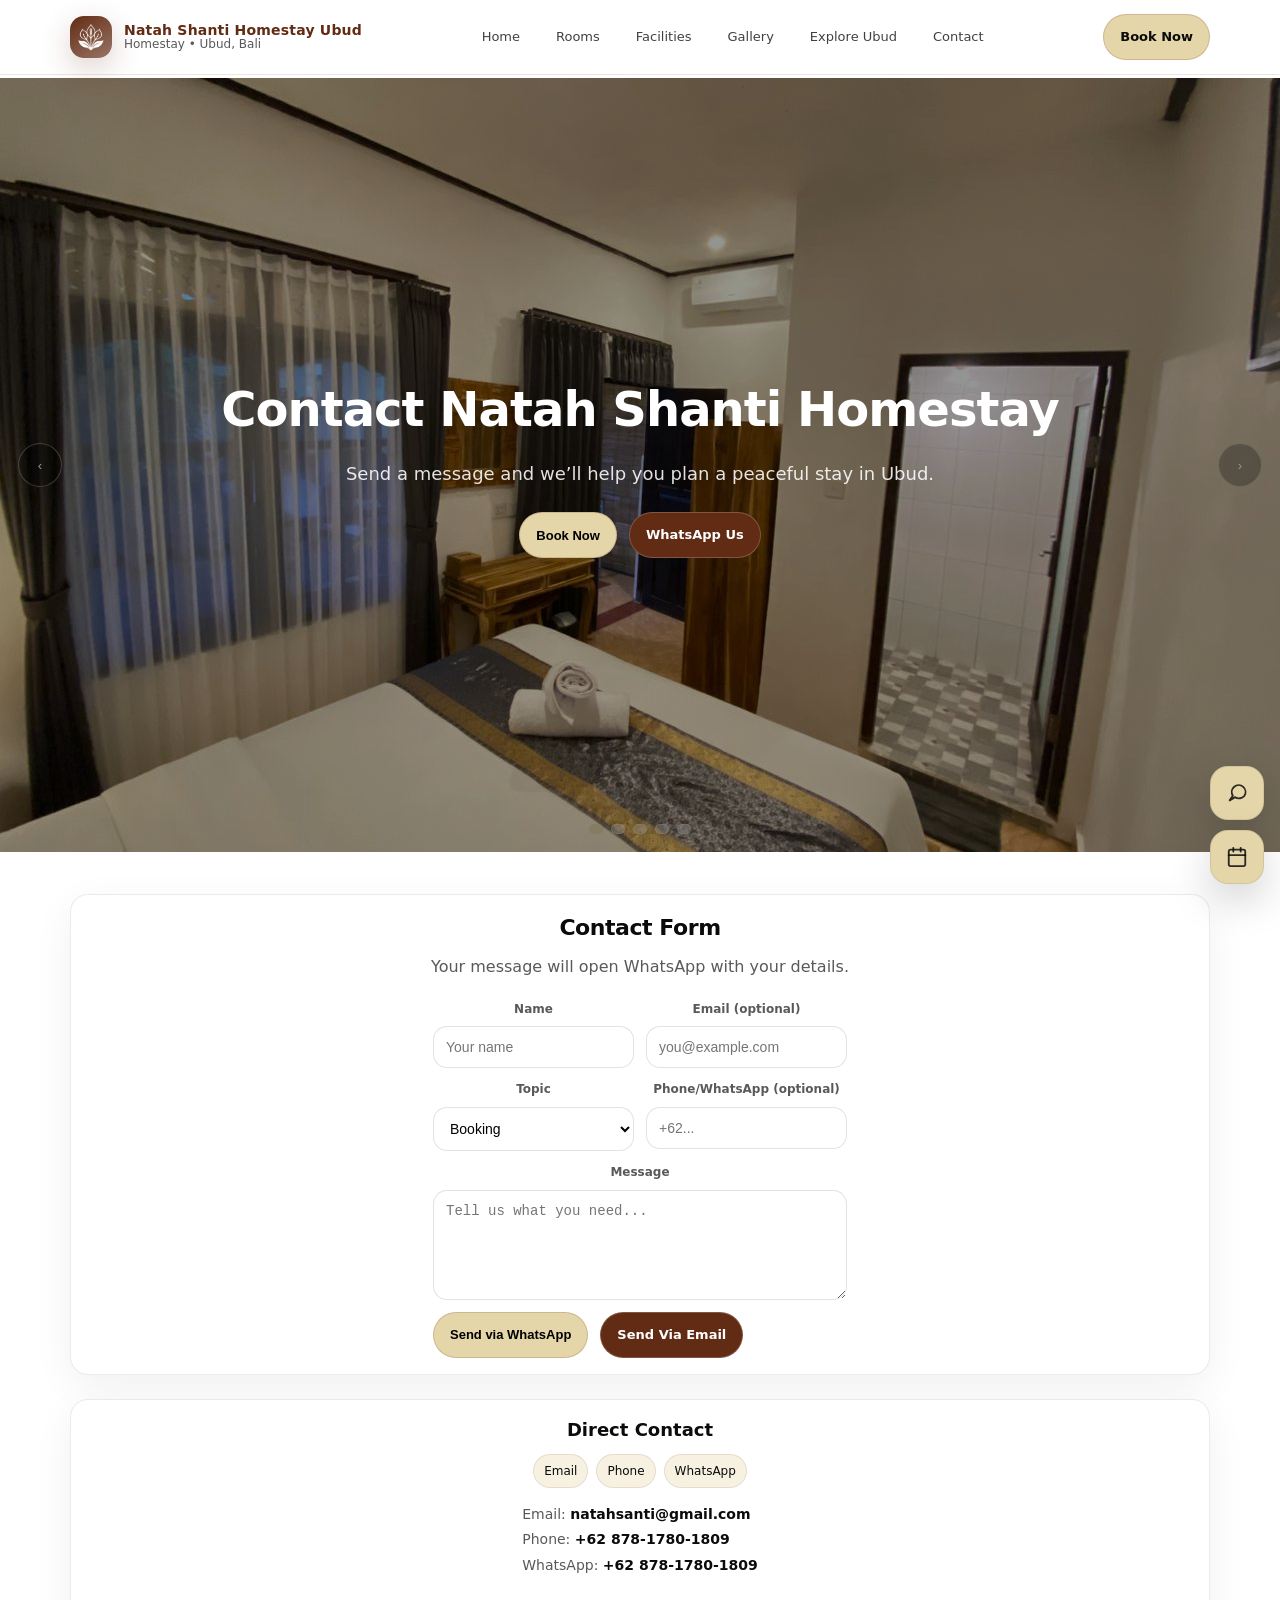
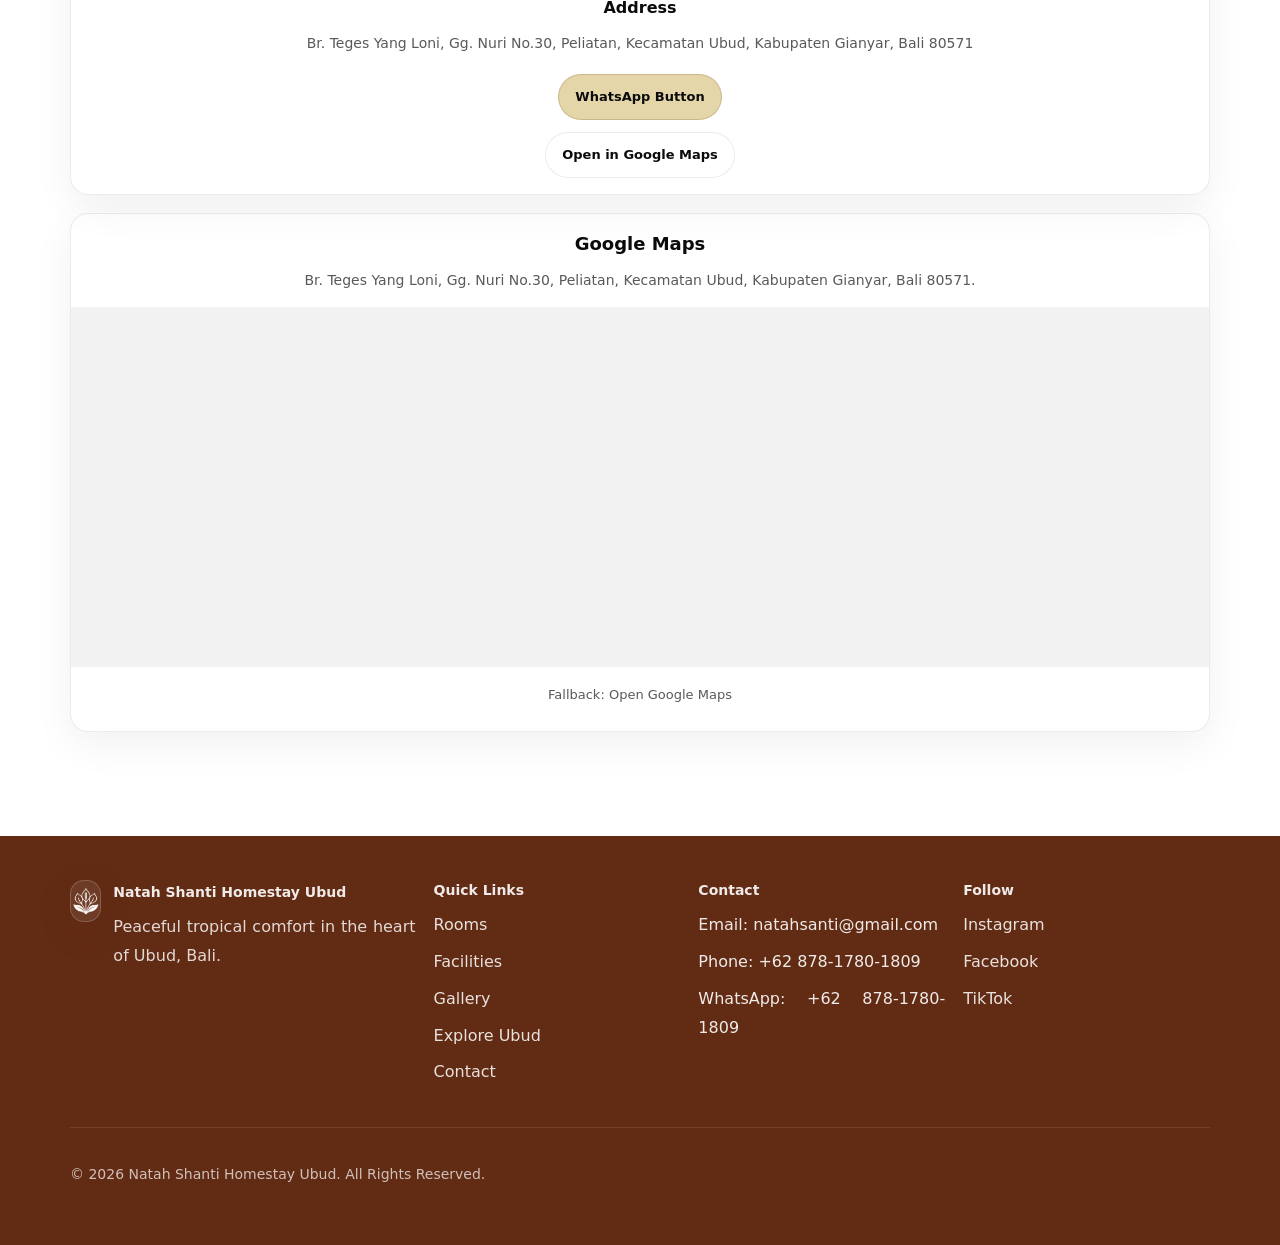
==== commit ee271044: "Update Natah Shanti website" ====
--- a/contact.html
+++ b/contact.html
@@ -95,10 +95,12 @@
 
       <section class="section" style="padding-top: 42px">
         <div class="container">
-          <div class="cards-grid" style="grid-template-columns: repeat(12, 1fr)">
-            <div class="card" style="grid-column: span 7">
+          <!-- Contact Form (left/top on desktop, full width on mobile) -->
+          <div class="cards-grid" style="grid-template-columns: repeat(12, 1fr); align-items: stretch">
+            <div class="card" style="grid-column: span 12">
               <div class="card-body">
                 <h2 style="margin: 0 0 8px; font-size: 22px; letter-spacing: -0.02em">Contact Form</h2>
+
                 <p style="margin: 0 0 18px; color: var(--muted)">Your message will open WhatsApp with your details.</p>
 
                 <form class="form" data-contact-form>
@@ -120,22 +122,25 @@
                   </div>
                   <div class="form-actions">
                     <button class="btn btn-primary" type="submit">Send via WhatsApp</button>
-                    <a class="btn btn-forest" href="mailto:madededi539@gmail.com">Send Via Email</a>
+                    <a class="btn btn-forest" href="mailto:natahsanti@gmail.com">Send Via Email</a>
                   </div>
                 </form>
               </div>
             </div>
 
-            <div class="card" style="grid-column: span 5">
+            <!-- Direct Contact (right/top on desktop, full width on mobile) -->
+            <div class="card" style="grid-column: span 12">
               <div class="card-body">
                 <h2 style="margin: 0 0 10px; font-size: 18px">Direct Contact</h2>
+
                 <div class="meta-row" style="margin-bottom: 14px">
                   <span class="pill">Email</span>
                   <span class="pill">Phone</span>
                   <span class="pill">WhatsApp</span>
                 </div>
                 <p style="margin: 0; color: var(--muted); font-size: 14px">
-                  Email: <strong style="color: var(--text)">madededi539@gmail.com</strong><br />
+                  Email: <strong style="color: var(--text)">natahsanti@gmail.com</strong><br />
+
                   Phone: <strong style="color: var(--text)">+62 878-1780-1809</strong><br />
                   WhatsApp: <strong style="color: var(--text)">+62 878-1780-1809</strong>
                 </p>
@@ -157,6 +162,7 @@
 
           <div style="height: 18px"></div>
 
+          <!-- Google Maps (full width) -->
           <div class="card" style="overflow: hidden">
             <div class="card-body" style="padding: 16px 16px 0">
               <h2 style="margin: 0 0 10px; font-size: 18px">Google Maps</h2>
@@ -209,27 +215,44 @@
           <p style="margin-top: 0; color: var(--muted); font-size: 14px">Reservation request form. Submitting will open WhatsApp with your details.</p>
           <div style="font-weight: 900; color: var(--brand-forest); margin-bottom: 10px">Room: <span data-book-room>—</span></div>
           <form class="form" data-book-form>
-            <div class="field"><label for="name">Name</label><input id="name" name="name" type="text" placeholder="Your name" required /></div>
-            <div class="field"><label for="email">Email</label><input id="email" name="email" type="email" placeholder="you@example.com" /></div>
-
-            <div class="field">
-              <label for="guests">Guests</label
-              ><select id="guests" name="guests" required>
+            <div class="field">
+              <label for="name">Name</label>
+              <input id="name" name="name" type="text" placeholder="Your name" required />
+            </div>
+            <div class="field">
+              <label for="email">Email</label>
+              <input id="email" name="email" type="email" placeholder="you@example.com" />
+            </div>
+
+            <div class="field">
+              <label for="guests">Guests</label>
+              <select id="guests" name="guests" required>
                 <option value="1">1 guest</option>
                 <option value="2" selected>2 guests</option>
                 <option value="3">3 guests</option>
                 <option value="4">4 guests</option>
               </select>
             </div>
-            <div class="field"><label for="checkin">Check-in</label><input id="checkin" name="checkin" type="date" required /></div>
-            <div class="field"><label for="checkout">Check-out</label><input id="checkout" name="checkout" type="date" required /></div>
-            <div class="field" style="grid-column: 1/-1"><label for="note">Note (optional)</label><textarea id="note" name="note" placeholder="Any preferences or questions?"></textarea></div>
-            <div class="form-actions"><button class="btn btn-primary" type="submit">Send via WhatsApp</button><a class="btn btn-forest" href="mailto:madededi539@gmail.com">Send Via Email</a></div>
+            <div class="field">
+              <label for="checkin">Check-in</label>
+              <input id="checkin" name="checkin" type="date" required />
+            </div>
+            <div class="field">
+              <label for="checkout">Check-out</label>
+              <input id="checkout" name="checkout" type="date" required />
+            </div>
+            <div class="field" style="grid-column: 1/-1">
+              <label for="note">Note (optional)</label>
+              <textarea id="note" name="note" placeholder="Any preferences or questions?"></textarea>
+            </div>
+            <div class="form-actions">
+              <button class="btn btn-primary" type="submit">Send via WhatsApp</button>
+              <a class="btn btn-forest" href="mailto:natahsanti@gmail.com">Send Via Email</a>
+            </div>
           </form>
         </div>
       </div>
     </div>
-
     <footer class="site-footer">
       <div class="container">
         <div class="footer-grid">
@@ -244,22 +267,40 @@
               </div>
             </div>
           </div>
+
           <div>
             <h3>Quick Links</h3>
             <p style="margin: 0; display: flex; flex-direction: column; gap: 8px">
-              <a href="rooms.html">Rooms</a><a href="facilities.html">Facilities</a><a href="gallery.html">Gallery</a><a href="explore-ubud.html">Explore Ubud</a><a href="contact.html">Contact</a>
+              <a href="rooms.html">Rooms</a>
+              <a href="facilities.html">Facilities</a>
+              <a href="gallery.html">Gallery</a>
+              <a href="explore-ubud.html">Explore Ubud</a>
+              <a href="contact.html">Contact</a>
             </p>
           </div>
+
           <div>
             <h3>Contact</h3>
-            <p style="margin: 0; display: flex; flex-direction: column; gap: 8px"><span>Email: madededi539@gmail.com</span><span>Phone: +62 878-1780-1809</span><span>WhatsApp: +62 878-1780-1809</span></p>
+            <p style="margin: 0; display: flex; flex-direction: column; gap: 8px">
+              <span>Email: natahsanti@gmail.com</span>
+
+              <span>Phone: +62 878-1780-1809</span>
+              <span>WhatsApp: +62 878-1780-1809</span>
+            </p>
           </div>
 
           <div>
             <h3>Follow</h3>
-            <p style="margin: 0; display: flex; flex-direction: column; gap: 8px"><a href="#">Instagram</a><a href="#">Facebook</a><a href="#">TikTok</a></p>
-            <p style="margin-top: 14px; color: rgba(255, 255, 255, 0.75); font-size: 12px">© <span id="year"></span> Natah Shanti Homestay Ubud</p>
-          </div>
+            <p style="margin: 0; display: flex; flex-direction: column; gap: 8px">
+              <a href="#">Instagram</a>
+              <a href="#">Facebook</a>
+              <a href="#">TikTok</a>
+            </p>
+            <!-- <p style="margin-top: 14px; color: rgba(255, 255, 255, 0.75); font-size: 12px">© <span id="year"></span> Natah Shanti Homestay Ubud</p> -->
+          </div>
+        </div>
+        <div class="footer-bottom" style="text-align: center">
+          <p>© <span id="year"></span> Natah Shanti Homestay Ubud. All Rights Reserved.</p>
         </div>
       </div>
     </footer>
--- a/css/styles.css
+++ b/css/styles.css
@@ -453,7 +453,13 @@
   border: 1px solid rgba(98, 43, 20, 0.1);
   border-radius: var(--radius);
   box-shadow: 0 12px 40px rgba(0, 0, 0, 0.06);
-}
+  text-align: center;
+  display: flex;
+  flex-direction: column;
+  align-items: center;
+  justify-content: flex-start;
+}
+
 .icon-top {
   display: flex;
   align-items: center;
